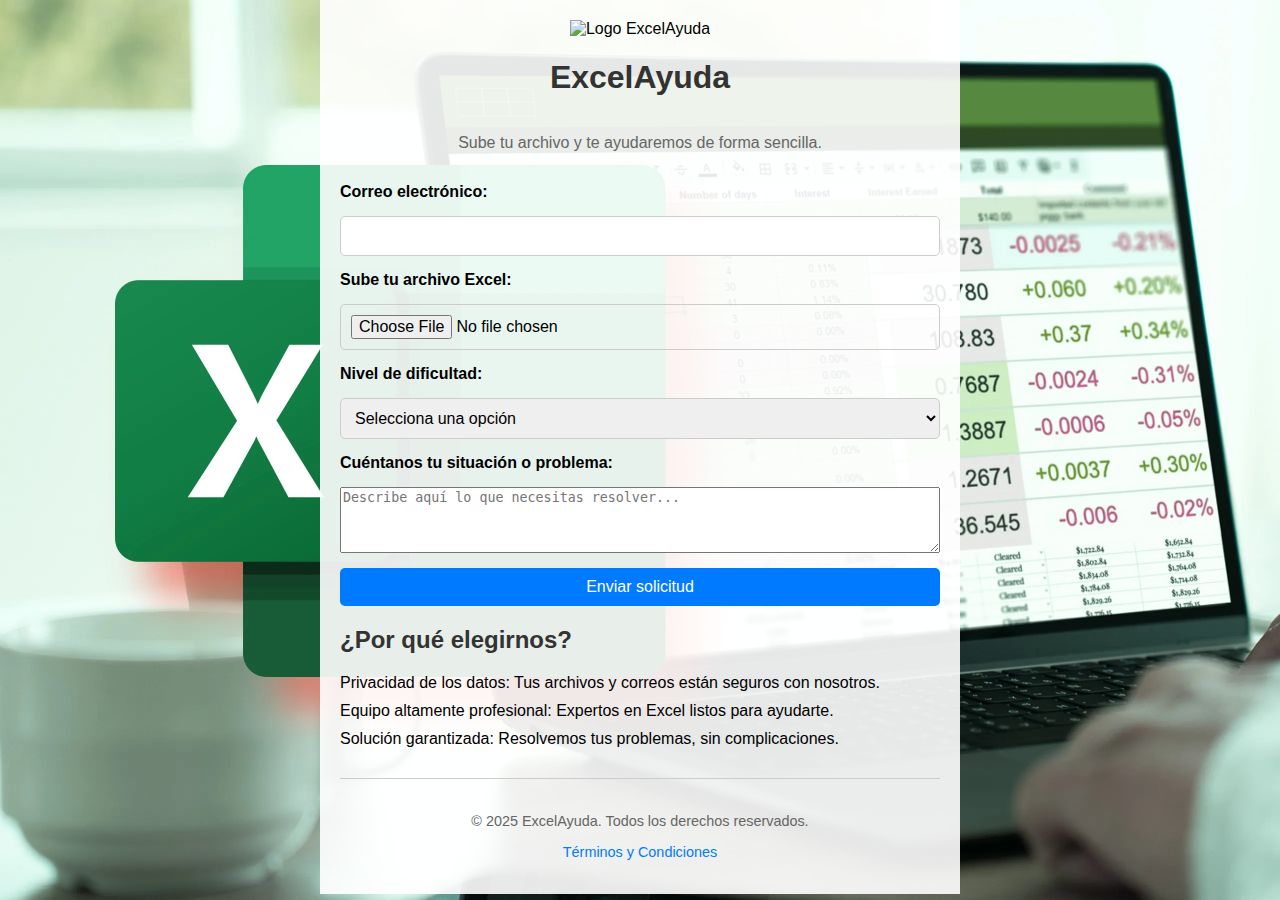
==== index.html @ cb36879f "Update index.html" ====
<!DOCTYPE html>
<html lang="es">
<head>
    <meta charset="UTF-8">
    <meta name="viewport" content="width=device-width, initial-scale=1.0">
    <title>ExcelAyuda - Tu solución en Excel</title>
    <link rel="stylesheet" href="styles.css">
    <link rel="icon" href="favicon.png" type="image/png" sizes="32x32">
</head>
<body>
    <header>
        <div class="logo-container">
            <img src="logo.png" alt="Logo ExcelAyuda" class="logo">
            <h1>ExcelAyuda</h1>
        </div>
    </header>

    <main>
        <form id="excel-form" enctype="multipart/form-data">
            <p>Sube tu archivo y te ayudaremos de forma sencilla.</p>
            <label for="email">Correo electrónico:</label>
            <input type="email" id="email" name="email" required>

            <label for="file">Sube tu archivo Excel:</label>
            <input type="file" id="file" name="file" accept=".xls,.xlsx" required>

            <label for="difficulty">Nivel de dificultad:</label>
            <select id="difficulty" name="difficulty" required>
                <option value="">Selecciona una opción</option>
                <option value="basico">Básico</option>
                <option value="intermedio">Intermedio</option>
                <option value="avanzado">Avanzado</option>
            </select>

            <label for="problem">Cuéntanos tu situación o problema:</label>
            <textarea id="problem" name="problem" rows="4" placeholder="Describe aquí lo que necesitas resolver..." required></textarea>

            <button type="submit">Enviar solicitud</button>
        </form>

        <section id="ventajas">
            <h2>¿Por qué elegirnos?</h2>
            <ul>
                <li class="ventaja">Privacidad de los datos: Tus archivos y correos están seguros con nosotros.</li>
                <li class="ventaja">Equipo altamente profesional: Expertos en Excel listos para ayudarte.</li>
                <li class="ventaja">Solución garantizada: Resolvemos tus problemas, sin complicaciones.</li>
            </ul>
        </section>
    </main>

    <footer>
        <p>© 2025 ExcelAyuda. Todos los derechos reservados.</p>
        <p><a href="terminos.html">Términos y Condiciones</a></p>
    </footer>

    <script>
        document.getElementById("excel-form").addEventListener("submit", function(event) {
            event.preventDefault();
            alert("¡Solicitud enviada! Pronto te contactaremos.");
        });

        window.addEventListener("scroll", function() {
            const ventajas = document.querySelectorAll(".ventaja");
            ventajas.forEach((ventaja) => {
                const position = ventaja.getBoundingClientRect().top;
                const screenPosition = window.innerHeight;
                if (position < screenPosition - 100) {
                    ventaja.classList.add("visible");
                }
            });
        });
    </script>
</body>
</html>
---- styles.css ----
body {
    font-family: Arial, sans-serif;
    max-width: 600px;
    margin: 0 auto;
    padding: 20px;
    text-align: center;
    background: url('background.jpg') no-repeat center center fixed; /* Imagen de fondo */
    background-size: cover; /* Cubre toda la pantalla */
    position: relative; /* Necesario para la capa de difuminado */
}

h1 {
    font-size: 2em;
    color: #333;
}

p {
    color: #666;
}

form {
    display: flex;
    flex-direction: column;
    gap: 15px;
    margin-top: 20px;
}

label {
    font-weight: bold;
    text-align: left;
}

input, select, button {
    padding: 10px;
    font-size: 1em;
    border: 1px solid #ccc;
    border-radius: 5px;
}

button {
    background-color: #007bff;
    color: white;
    border: none;
    cursor: pointer;
}

button:hover {
    background-color: #0056b3;
}

/* Estilos para la sección de ventajas */
#ventajas {
    margin: 20px 0;
    text-align: left;
}

#ventajas h2 {
    font-size: 1.5em;
    color: #333;
}

#ventajas ul {
    list-style: none;
    padding: 0;
}

#ventajas li {
    margin: 10px 0;
}

/* Estilos para el footer */
footer {
    margin-top: 30px;
    padding-top: 20px;
    border-top: 1px solid #ccc;
    font-size: 0.9em;
    color: #666;
}

footer a {
    color: #007bff;
    text-decoration: none;
}

footer a:hover {
    text-decoration: underline;
}

/* Capa de difuminado blanco */
body::before {
    content: '';
    position: absolute;
    top: 0;
    left: 0;
    width: 100%;
    height: 100%;
    background: rgba(255, 255, 255, 0.9); /* Blanco semitransparente */
    /*backdrop-filter: blur(1px);  Efecto de desenfoque */
    z-index: -1; /* Detrás del contenido */
}
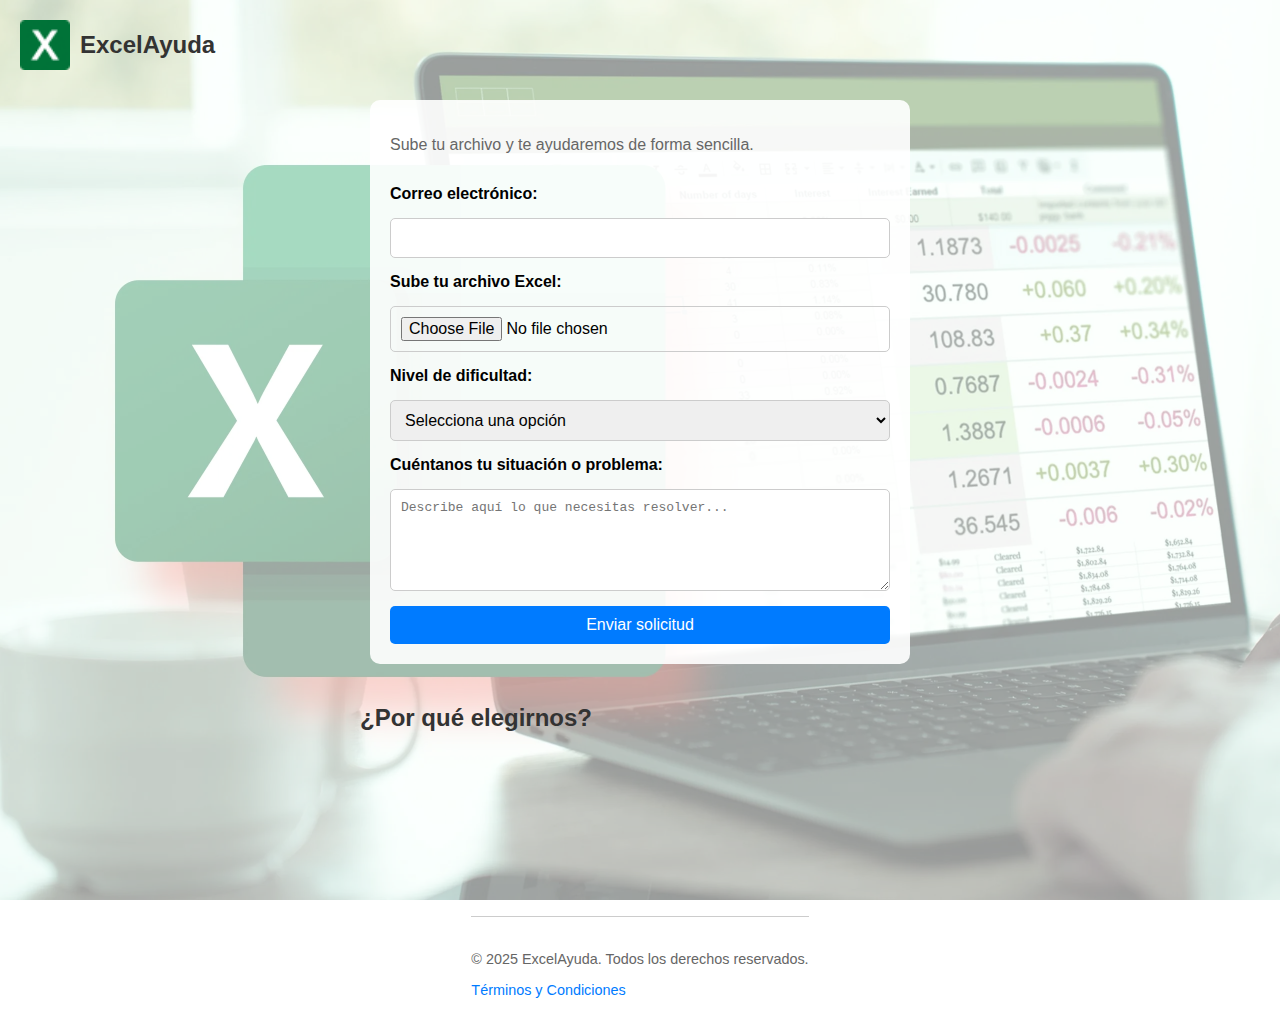
==== commit 3430ad3b: "Update index.html" ====
--- a/index.html
+++ b/index.html
@@ -5,7 +5,7 @@
     <meta name="viewport" content="width=device-width, initial-scale=1.0">
     <title>ExcelAyuda - Tu solución en Excel</title>
     <link rel="stylesheet" href="styles.css">
-    <link rel="icon" href="favicon.png" type="image/png" sizes="32x32">
+    <link rel="icon" href="logo.png" type="image/png" sizes="32x32">
 </head>
 <body>
     <header>
--- a/styles.css
+++ b/styles.css
@@ -1,28 +1,64 @@
 body {
     font-family: Arial, sans-serif;
-    max-width: 600px;
-    margin: 0 auto;
-    padding: 20px;
-    text-align: center;
-    background: url('background.jpg') no-repeat center center fixed; /* Imagen de fondo */
-    background-size: cover; /* Cubre toda la pantalla */
-    position: relative; /* Necesario para la capa de difuminado */
+    margin: 0; /* Elimina márgenes por defecto */
+    padding: 0; /* Elimina padding por defecto */
+    min-height: 100vh; /* Asegura que ocupe toda la altura de la ventana */
+    width: 100%; /* Ocupa todo el ancho */
+    background: url('background.jpg') no-repeat center center fixed;
+    background-size: cover;
+    position: relative;
+    display: flex;
+    flex-direction: column;
+    align-items: center; /* Centra el contenido horizontalmente */
+}
+
+/* Header y logo en la esquina superior izquierda */
+header {
+    position: absolute;
+    top: 20px;
+    left: 20px;
+    z-index: 1;
+}
+
+.logo-container {
+    display: flex;
+    align-items: center;
+}
+
+.logo {
+    width: 50px;
+    height: 50px;
+    margin-right: 10px;
 }
 
 h1 {
-    font-size: 2em;
+    font-size: 1.5em;
     color: #333;
+    margin: 0;
 }
 
 p {
     color: #666;
 }
 
+/* Contenedor principal */
+main {
+    max-width: 600px; /* Limita el ancho del contenido */
+    width: 100%; /* Responsive: se adapta al dispositivo */
+    padding: 20px;
+    box-sizing: border-box; /* Incluye padding en el ancho */
+}
+
+/* Formulario centrado */
 form {
     display: flex;
     flex-direction: column;
     gap: 15px;
-    margin-top: 20px;
+    margin: 80px auto 20px;
+    background: rgba(255, 255, 255, 0.9);
+    padding: 20px;
+    border-radius: 10px;
+    max-width: 500px;
 }
 
 label {
@@ -30,11 +66,16 @@
     text-align: left;
 }
 
-input, select, button {
+input, select, button, textarea {
     padding: 10px;
     font-size: 1em;
     border: 1px solid #ccc;
     border-radius: 5px;
+}
+
+textarea {
+    resize: vertical;
+    min-height: 80px;
 }
 
 button {
@@ -48,9 +89,9 @@
     background-color: #0056b3;
 }
 
-/* Estilos para la sección de ventajas */
+/* Sección de ventajas */
 #ventajas {
-    margin: 20px 0;
+    margin: 40px 0;
     text-align: left;
 }
 
@@ -66,9 +107,17 @@
 
 #ventajas li {
     margin: 10px 0;
+    opacity: 0;
+    transform: translateY(20px);
+    transition: opacity 0.5s ease, transform 0.5s ease;
 }
 
-/* Estilos para el footer */
+#ventajas li.visible {
+    opacity: 1;
+    transform: translateY(0);
+}
+
+/* Footer */
 footer {
     margin-top: 30px;
     padding-top: 20px;
@@ -86,7 +135,7 @@
     text-decoration: underline;
 }
 
-/* Capa de difuminado blanco */
+/* Capa de fondo blanco sin blur */
 body::before {
     content: '';
     position: absolute;
@@ -94,7 +143,6 @@
     left: 0;
     width: 100%;
     height: 100%;
-    background: rgba(255, 255, 255, 0.9); /* Blanco semitransparente */
-    /*backdrop-filter: blur(1px);  Efecto de desenfoque */
-    z-index: -1; /* Detrás del contenido */
+    background: rgba(255, 255, 255, 0.6);
+    z-index: -1;
 }
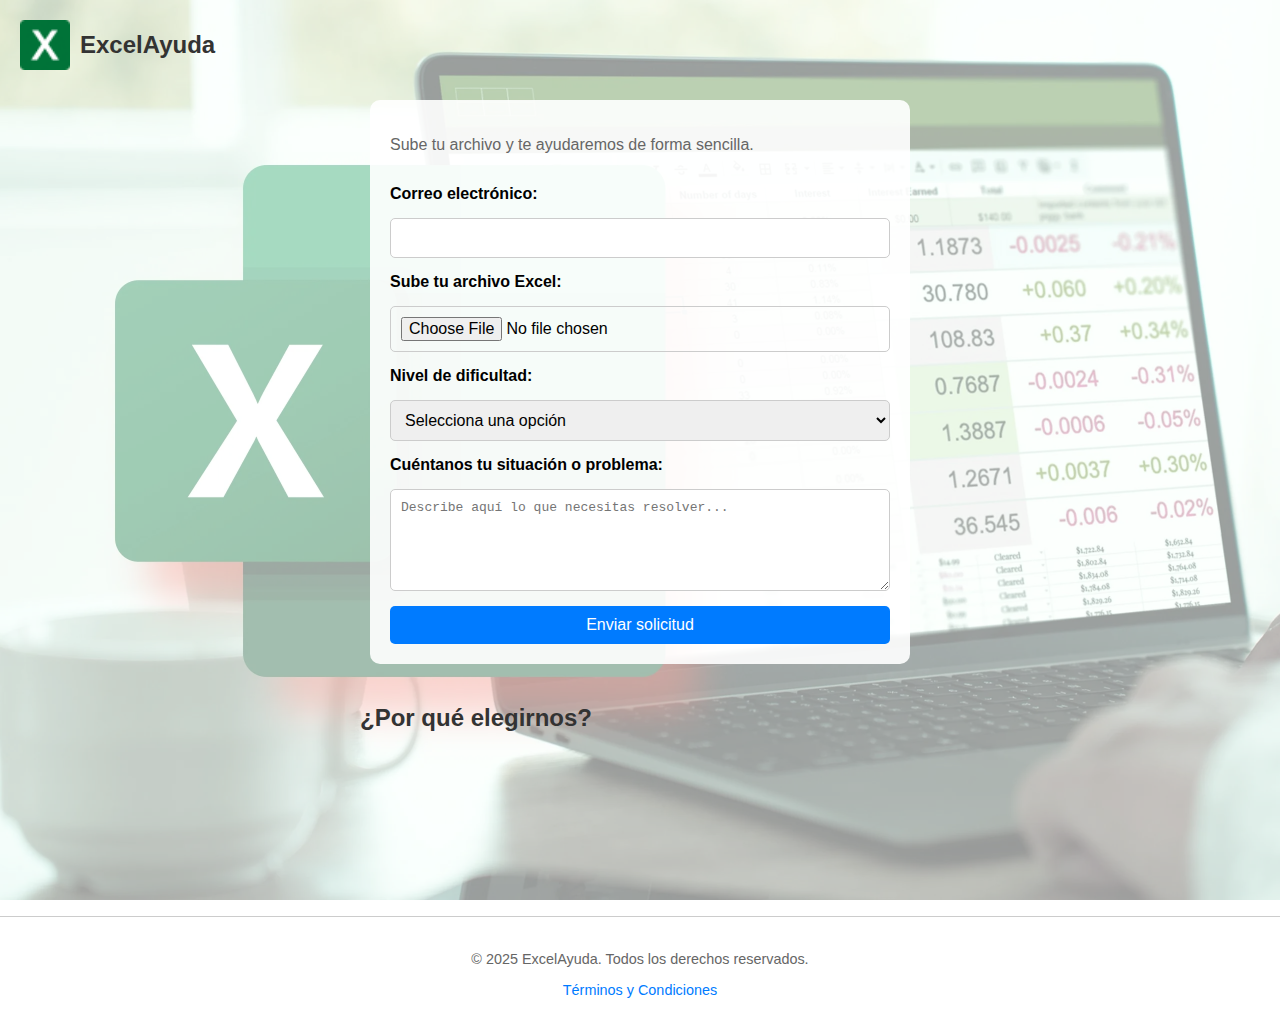
==== commit 4e080e26: "Update index.html" ====
--- a/index.html
+++ b/index.html
@@ -5,7 +5,7 @@
     <meta name="viewport" content="width=device-width, initial-scale=1.0">
     <title>ExcelAyuda - Tu solución en Excel</title>
     <link rel="stylesheet" href="styles.css">
-    <link rel="icon" href="logo.png" type="image/png" sizes="32x32">
+    <link rel="icon" href="favicon.png" type="image/png" sizes="32x32">
 </head>
 <body>
     <header>
--- a/styles.css
+++ b/styles.css
@@ -1,15 +1,12 @@
 body {
     font-family: Arial, sans-serif;
-    margin: 0; /* Elimina márgenes por defecto */
-    padding: 0; /* Elimina padding por defecto */
-    min-height: 100vh; /* Asegura que ocupe toda la altura de la ventana */
-    width: 100%; /* Ocupa todo el ancho */
+    margin: 0;
+    padding: 0;
+    min-height: 100vh;
+    width: 100%;
     background: url('background.jpg') no-repeat center center fixed;
     background-size: cover;
     position: relative;
-    display: flex;
-    flex-direction: column;
-    align-items: center; /* Centra el contenido horizontalmente */
 }
 
 /* Header y logo en la esquina superior izquierda */
@@ -41,12 +38,13 @@
     color: #666;
 }
 
-/* Contenedor principal */
+/* Contenedor principal con centrado */
 main {
-    max-width: 600px; /* Limita el ancho del contenido */
-    width: 100%; /* Responsive: se adapta al dispositivo */
+    max-width: 600px;
+    width: 100%;
     padding: 20px;
-    box-sizing: border-box; /* Incluye padding en el ancho */
+    box-sizing: border-box;
+    margin: 0 auto; /* Centra el main horizontalmente */
 }
 
 /* Formulario centrado */
@@ -124,6 +122,7 @@
     border-top: 1px solid #ccc;
     font-size: 0.9em;
     color: #666;
+    text-align: center; /* Centra el footer */
 }
 
 footer a {
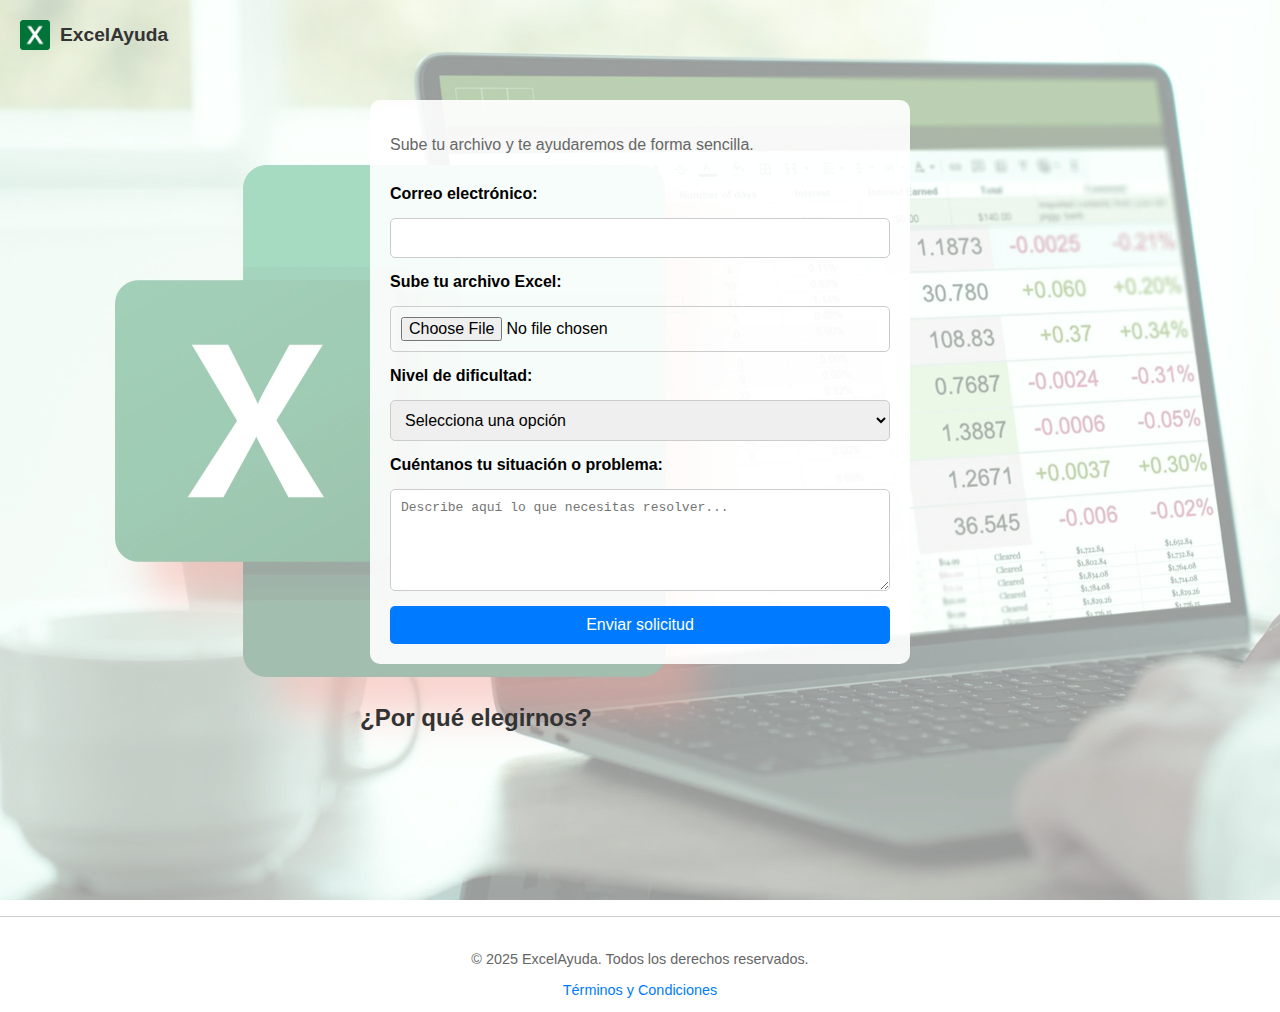
==== commit d5b5f6aa: "Update index.html" ====
--- a/index.html
+++ b/index.html
@@ -16,25 +16,26 @@
     </header>
 
     <main>
-        <form id="excel-form" enctype="multipart/form-data">
+        <form id="excel-form" action="https://forms.gle/gFmkRG7aDQNCd4Uw7" method="POST" enctype="multipart/form-data" target="_blank">
             <p>Sube tu archivo y te ayudaremos de forma sencilla.</p>
             <label for="email">Correo electrónico:</label>
-            <input type="email" id="email" name="email" required>
+            <input type="email" id="email" name="entry.123456789" required> <!-- Reemplaza con el ID real -->
 
             <label for="file">Sube tu archivo Excel:</label>
             <input type="file" id="file" name="file" accept=".xls,.xlsx" required>
 
             <label for="difficulty">Nivel de dificultad:</label>
-            <select id="difficulty" name="difficulty" required>
+            <select id="difficulty" name="entry.987654321" required> <!-- Reemplaza con el ID real -->
                 <option value="">Selecciona una opción</option>
-                <option value="basico">Básico</option>
-                <option value="intermedio">Intermedio</option>
-                <option value="avanzado">Avanzado</option>
+                <option value="Básico">Básico</option>
+                <option value="Intermedio">Intermedio</option>
+                <option value="Avanzado">Avanzado</option>
             </select>
 
             <label for="problem">Cuéntanos tu situación o problema:</label>
-            <textarea id="problem" name="problem" rows="4" placeholder="Describe aquí lo que necesitas resolver..." required></textarea>
+            <textarea id="problem" name="entry.456789123" rows="4" placeholder="Describe aquí lo que necesitas resolver..." required></textarea> <!-- Reemplaza con el ID real -->
 
+            <input type="hidden" id="ticket" name="ticket">
             <button type="submit">Enviar solicitud</button>
         </form>
 
@@ -55,8 +56,13 @@
 
     <script>
         document.getElementById("excel-form").addEventListener("submit", function(event) {
-            event.preventDefault();
-            alert("¡Solicitud enviada! Pronto te contactaremos.");
+            // Generar número de ticket dinámico (ej. XXX.XXX)
+            const ticketNumber = Math.floor(100000 + Math.random() * 900000);
+            const ticketFormatted = `${Math.floor(ticketNumber / 1000)}.${ticketNumber % 1000}`;
+            document.getElementById("ticket").value = ticketFormatted;
+
+            // Mostrar alerta al usuario
+            alert(`¡Solicitud enviada! Tu número de ticket es ${ticketFormatted}. Pronto te contactaremos.`);
         });
 
         window.addEventListener("scroll", function() {
--- a/styles.css
+++ b/styles.css
@@ -23,13 +23,13 @@
 }
 
 .logo {
-    width: 50px;
-    height: 50px;
+    width: 30px;
+    height: 30px;
     margin-right: 10px;
 }
 
 h1 {
-    font-size: 1.5em;
+    font-size: 1.2em;
     color: #333;
     margin: 0;
 }
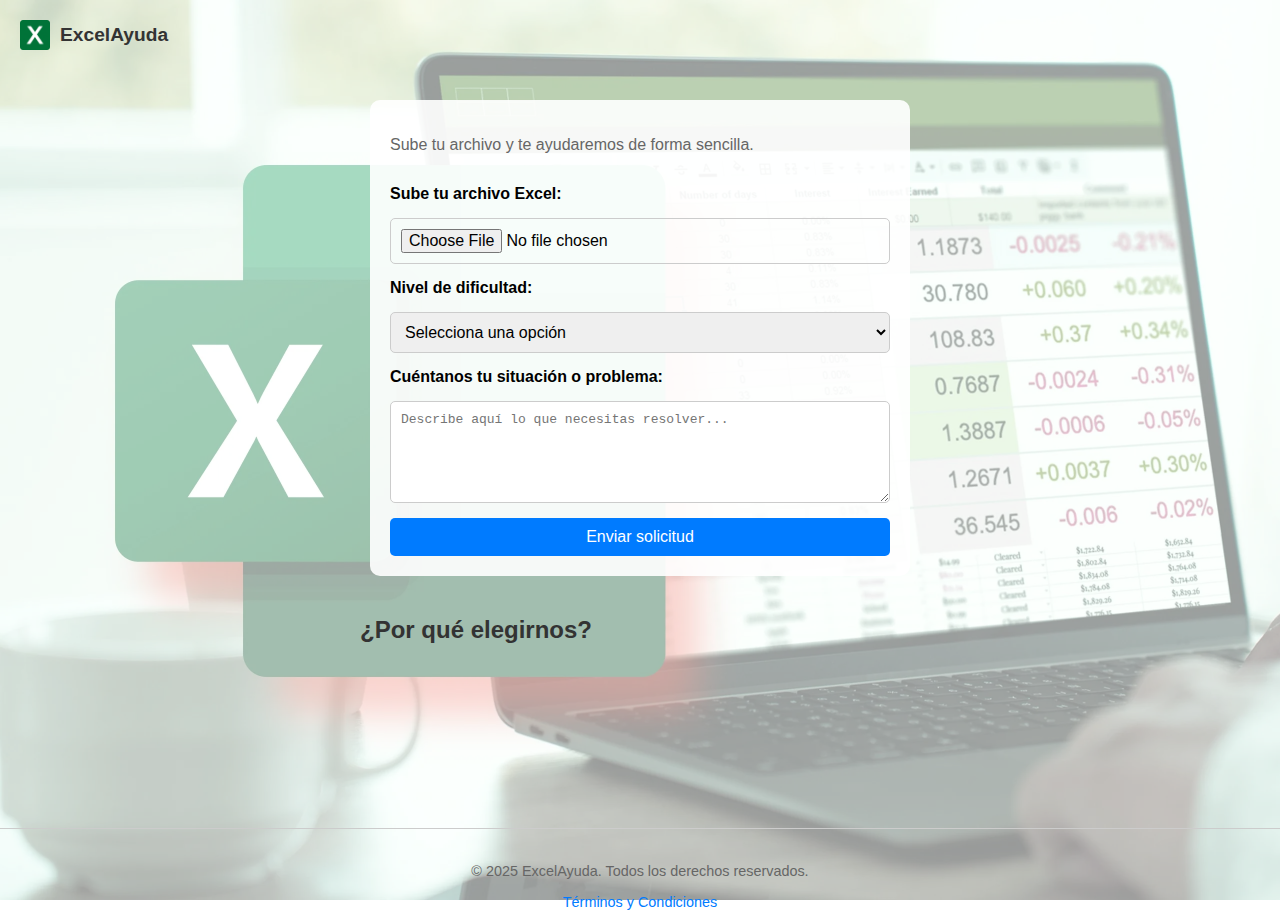
==== commit 6fa2431b: "Update index.html" ====
--- a/index.html
+++ b/index.html
@@ -18,14 +18,13 @@
     <main>
         <form id="excel-form" action="https://forms.gle/gFmkRG7aDQNCd4Uw7" method="POST" enctype="multipart/form-data" target="_blank">
             <p>Sube tu archivo y te ayudaremos de forma sencilla.</p>
-            <label for="email">Correo electrónico:</label>
-            <input type="email" id="email" name="entry.123456789" required> <!-- Reemplaza con el ID real -->
+            <!-- Correo se captura automáticamente, no lo incluimos -->
 
             <label for="file">Sube tu archivo Excel:</label>
-            <input type="file" id="file" name="file" accept=".xls,.xlsx" required>
+            <input type="file" id="file" name="entry.1189489200" accept=".xls,.xlsx" required>
 
             <label for="difficulty">Nivel de dificultad:</label>
-            <select id="difficulty" name="entry.987654321" required> <!-- Reemplaza con el ID real -->
+            <select id="difficulty" name="entry.319773037" required>
                 <option value="">Selecciona una opción</option>
                 <option value="Básico">Básico</option>
                 <option value="Intermedio">Intermedio</option>
@@ -33,7 +32,7 @@
             </select>
 
             <label for="problem">Cuéntanos tu situación o problema:</label>
-            <textarea id="problem" name="entry.456789123" rows="4" placeholder="Describe aquí lo que necesitas resolver..." required></textarea> <!-- Reemplaza con el ID real -->
+            <textarea id="problem" name="entry.1735911421" rows="4" placeholder="Describe aquí lo que necesitas resolver..." required></textarea>
 
             <input type="hidden" id="ticket" name="ticket">
             <button type="submit">Enviar solicitud</button>
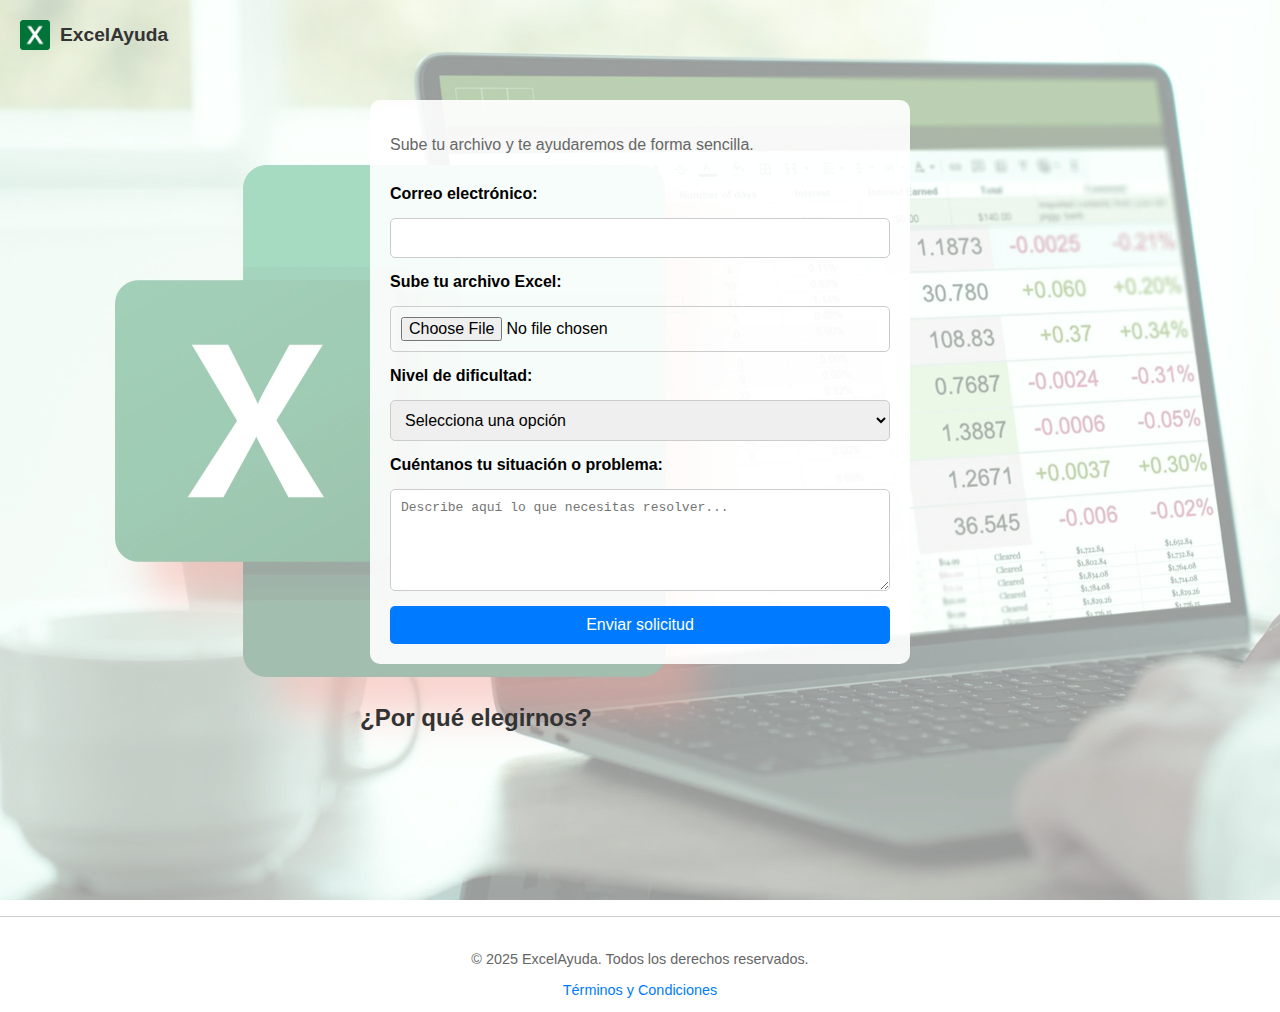
==== commit 8628cb68: "Update index.html" ====
--- a/index.html
+++ b/index.html
@@ -18,8 +18,10 @@
     <main>
         <form id="excel-form" action="https://forms.gle/gFmkRG7aDQNCd4Uw7" method="POST" enctype="multipart/form-data" target="_blank">
             <p>Sube tu archivo y te ayudaremos de forma sencilla.</p>
-            <!-- Correo se captura automáticamente, no lo incluimos -->
-
+            
+            <label for="email">Correo electrónico:</label>
+            <input type="email" id="email" name="emailAddress" required>
+            
             <label for="file">Sube tu archivo Excel:</label>
             <input type="file" id="file" name="entry.1189489200" accept=".xls,.xlsx" required>
 
